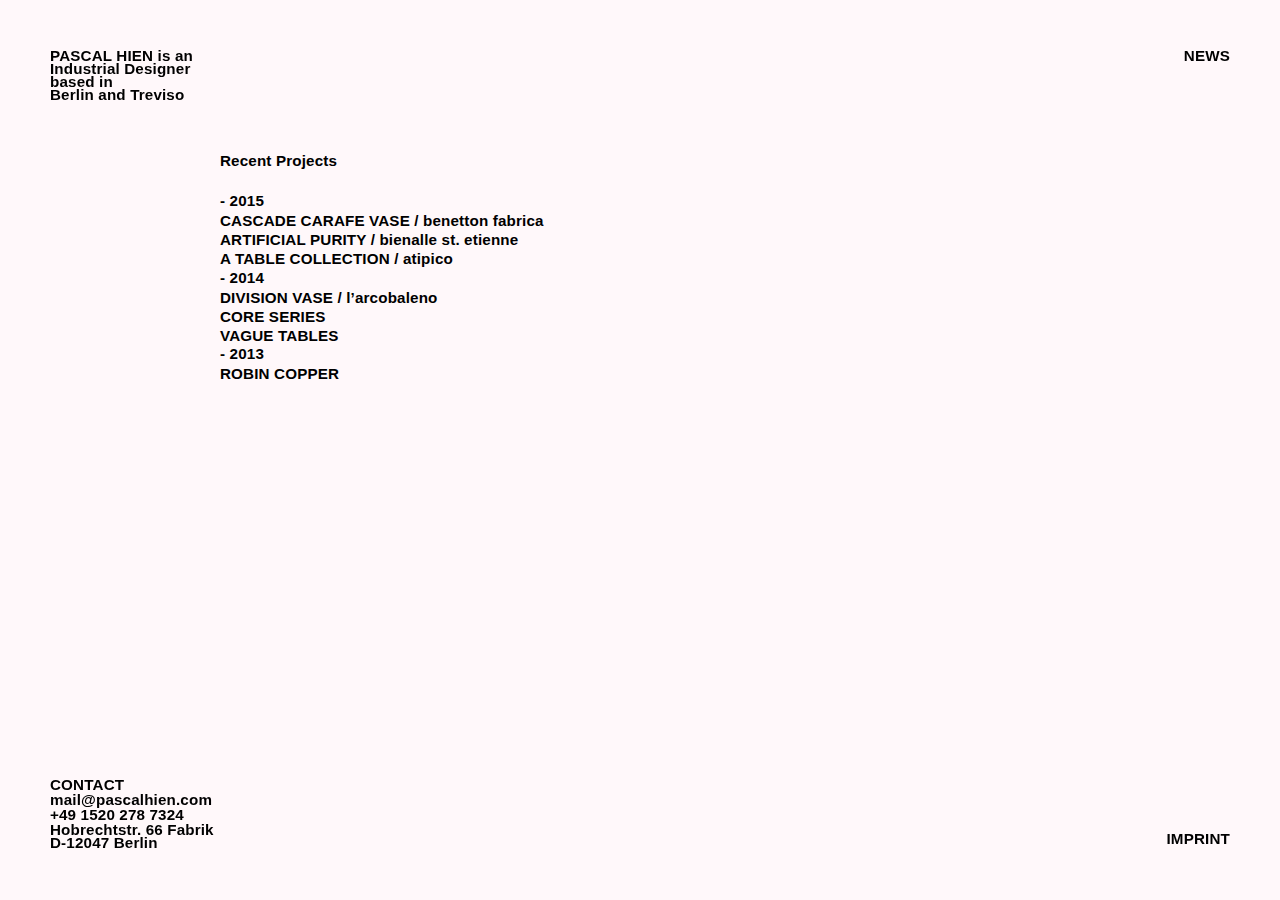
==== index.html @ 26cc18fd "Pascal Hien from Sarah" ====
<!DOCTYPE html>
<html>

<head>

  <meta charset="UTF-8">

  <title>Pascal Hien Portfolio</title>

  <meta name="robots" content="noindex">

  <meta name="description" content="The porfolio of German product designer Pascal Hien.">


  <!-- Open Graph data -->
  <meta property="og:type" content="website" />

  <meta property="og:image" content="imgs/home/cascada.jpg" />

  <meta property="og:description" content="The porfolio of German product designer Pascal Hien." />






  <link rel="stylesheet" href="css/normalize.css">
  <link rel="stylesheet" href="scss/style.css" media="screen" type="text/css" />

</head>

<body>


<div id="pageloader"><img src="imgs/loading.gif" /> </div>


<header>

  <div class="bio">
    <h1><strong>Pascal Hien</strong> is an<br/> Industrial Designer <br />based in<br/> Berlin and Treviso</h1>






  </div>

</header>




<div class="projects">

  <div class="accordion-wrapper">
    
    <dl id="project-links">

    <h2>Recent Projects</h2>

    <dt class="open">2015</dt>
    <dd>
      <ul>
        <li><a href="projects/cascade.html" class="proj-cascade"><strong>Cascade Carafe Vase</strong> / benetton fabrica</a></li>
        <li><a href="projects/artificialpurity.html" class="proj-artificialpurity"><strong>Artificial Purity</strong> / bienalle st. etienne</a></li> 
        <li><a href="projects/atable.html" class="proj-atable"><strong>A Table Collection</strong> / atipico</a></li>
      </ul>
    </dd>

    <dt class="open">2014</dt>
    <dd>
      <ul>
        <li><a href="projects/division.html" class="proj-division"><strong>Division Vase</strong> / l&#8217;arcobaleno</a></li>  
        <li><a href="projects/core.html" class="proj-core"><strong>Core Series</strong></a></li>
        <li><a href="projects/vague.html" class="proj-vague"><strong>Vague Tables</strong></a></li>  
      </ul>
    </dd>

    <dt class="open">2013</dt>
    <dd>
      <ul>
        <li><a href="projects/robincopper.html" class="proj-robincopper"><strong>Robin Copper</strong></a></li>
      </ul>
    </dd>


<!--     <dt class="closed">2011</dt>
    <dd>
      <ul>
        <li><a href=""><strong>Core Series</strong> / client</a></li>
        <li><a href=""><strong>Robin Copper</strong> / client</a></li>   
      </ul>
    </dd>


    <dt class="closed">2010</dt>
    <dd>
      <ul>
        <li><a href=""><strong>Core Series</strong> / client</a></li>
        <li><a href=""><strong>Robin Copper</strong> / client</a></li>   
      </ul>
    </dd> -->

    </dl>
  </div> <!-- / accordion-wrapper -->

  <div class="thumbnails-wrapper">

    <ul id="project-thumbs">

      <li class="thumbnail proj-cascade">
        <a href="projects/cascade.html"><img src="imgs/home/cascada.jpg" style="display: none;"></a>
      </li>

      <li class="thumbnail proj-artificialpurity">
        <a href="projects/artificialpurity.html"><img src="imgs/home/artificialpurity.jpg" style="display: none;"></a>
      </li>

      <li class="thumbnail proj-atable">
        <a href="projects/atable.html"><img src="imgs/home/atable.jpg" ></a>
      </li>

      <li class="thumbnail proj-division">
        <a href="projects/division.html"><img src="imgs/home/division.jpg" style="display: none;"></a>
      </li>

      <li class="thumbnail proj-core">
        <a href="projects/core.html"><img src="imgs/home/core.jpg" style="display: none;"></a>
      </li>

      <li class="thumbnail proj-vague">
        <a href="projects/vague.html"><img src="imgs/home/vague.jpg" style="display: none;"></a>
      </li>

      <li class="thumbnail proj-robincopper">
        <a href="projects/robincopper.html"><img src="imgs/home/robincopper.jpg" style="display: none;"></a>
      </li>



  </div> <!-- / thumbnails-wrapper -->

</div> <!-- / projects -->







<div class="contact">
  <h1><strong>Contact</strong></h1>
  <p><a href="mailto:mail@pascalhien.com" target="_blank">mail@pascalhien.com</a></p>
  <p><a href="tel:+49-1520-278-7324">+49 1520 278 7324</a></p>
  <p><a href="https://www.google.com/maps/search/66+Fabrik+++Hobrechtstr.+D-12047+Berlin/@52.48946,13.42551,17z/data=!3m1!4b1" target="_blank">Hobrechtstr. 66 Fabrik <br/> D-12047 Berlin</a></p>
</div>




<div class="news">

  <h2><strong>News</strong></h2>

</div><!-- /news -->

<div class="twitter-widget">
  <h2><a href="https://twitter.com/hienpascal" target="_blank">@hienpascal</a></h2>
  <div id="twitter_feed"></div>


</div>




<div class="imprint">

  <h2><strong><a href="imprint.html">Imprint</a></strong></h2>

</div><!-- /imprint -->






<script src="js/jquery.js"></script>

<script type="text/javascript" src="js/twitterFetcher_min.js"></script>

<script src="js/index.js"></script>





<!-- analytics -->
<script>
  (function(i,s,o,g,r,a,m){i['GoogleAnalyticsObject']=r;i[r]=i[r]||function(){
  (i[r].q=i[r].q||[]).push(arguments)},i[r].l=1*new Date();a=s.createElement(o),
  m=s.getElementsByTagName(o)[0];a.async=1;a.src=g;m.parentNode.insertBefore(a,m)
  })(window,document,'script','//www.google-analytics.com/analytics.js','ga');

  ga('create', 'UA-61043527-1', 'auto');
  ga('send', 'pageview');
</script>




</body>

</html>
---- scss/style.css ----
::selection {
  background: black;
  color: white; }

::-moz-selection {
  background: black;
  color: white; }

ul, dd {
  -webkit-margin-before: 0;
  -moz-margin-before: 0;
  -ms-margin-before: 0;
  -o-margin-before: 0;
  margin-before: 0;
  -webkit-margin-after: 0;
  -moz-margin-after: 0;
  -ms-margin-after: 0;
  -o-margin-after: 0;
  margin-after: 0;
  -webkit-margin-start: 0;
  -moz-margin-start: 0;
  -ms-margin-start: 0;
  -o-margin-start: 0;
  margin-start: 0;
  -webkit-margin-end: 0;
  -moz-margin-end: 0;
  -ms-margin-end: 0;
  -o-margin-end: 0;
  margin-end: 0;
  -webkit-padding-start: 0;
  -moz-padding-start: 0;
  -ms-padding-start: 0;
  -o-padding-start: 0;
  padding-start: 0;
  list-style-type: none; }

button {
  border: none;
  background: none; }

button::-moz-focus-inner,
input[type="reset"]::-moz-focus-inner,
input[type="button"]::-moz-focus-inner,
input[type="submit"]::-moz-focus-inner,
input[type="file"] > input[type="button"]::-moz-focus-inner {
  border: none; }

button:focus {
  outline: none; }

body {
  font-family: "Suisse BP Int'l",helvetica, arial, sans-serif;
  font-weight: 700;
  font-size: 23px;
  line-height: 22px;
  letter-spacing: 0.01em;
  background: #fff8fa; }
  @media screen and (max-width: 1280px) {
    body {
      font-size: 95%;
      line-height: 85%; } }
  @media screen and (max-width: 1024px) {
    body {
      font-size: 100%;
      line-height: 90%; } }

dt, a {
  margin-top: 2px; }

a {
  color: black;
  text-decoration: none;
  display: inline-block;
  margin-bottom: 4px; }
  a:hover {
    border-bottom: 4px solid black;
    margin-bottom: 0; }

.contact a {
  margin-bottom: 0;
  border-bottom: 0; }
  .contact a:hover {
    border-bottom: none; }

.project-wrapper a {
  border-bottom: 4px solid black; }

h1, h2, p {
  font-size: 1em;
  margin: 0;
  font-weight: 700; }

strong {
  font-weight: inherit;
  text-transform: uppercase; }

#project-links dt {
  cursor: pointer; }
#project-links .open + dd {
  display: block; }
#project-links .open:before {
  content: "- "; }
#project-links .closed + dd {
  display: none; }
#project-links .closed:before {
  content: "+ "; }

header, .news, .imprint, .contact {
  position: fixed; }

header, .news {
  top: 50px; }

.imprint, .contact {
  bottom: 50px; }

header, .contact {
  left: 50px; }

.news, .imprint {
  right: 50px; }

header .bio {
  width: 260px; }

.projects {
  position: relative;
  top: 140px; }
  .projects .accordion-wrapper, .projects .thumbnails-wrapper {
    display: inline-block; }
  .projects .thumbnails-wrapper {
    top: 0;
    position: absolute; }
    .projects .thumbnails-wrapper img {
      max-width: 30%;
      padding-left: 5%; }
  .projects .accordion-wrapper {
    width: 480px;
    padding-left: 320px;
    z-index: 10000;
    position: relative; }
    @media screen and (max-width: 1280px) {
      .projects .accordion-wrapper {
        padding-left: 220px; } }
    .projects .accordion-wrapper dt {
      border: none;
      margin-bottom: 5px; }
    .projects .accordion-wrapper h2 {
      margin-bottom: 25px; }
    .projects .accordion-wrapper h2, .projects .accordion-wrapper dd ul li a {
      display: inline-block; }

.news {
  z-index: 10000; }
  .news h2 {
    cursor: pointer; }

.twitter-widget {
  position: absolute;
  width: 360px;
  top: 140px;
  right: 50px;
  z-index: 10000; }
  .twitter-widget h2 a {
    border: none; }
    .twitter-widget h2 a:hover {
      border: none; }

#twitter_feed p {
  margin-top: 10px;
  overflow-wrap: break-word;
  line-height: 1.1em; }
  #twitter_feed p:before {
    content: "+ "; }

@media screen and (max-width: 1024px) {
  .projects .thumbnails-wrapper {
    display: none !important; }

  header, .news, .imprint, .contact, .projects {
    position: relative;
    float: left;
    width: 100%;
    top: 0;
    bottom: 0;
    left: 0;
    right: 0;
    margin: 15px 0 5px 50px; }

  .twitter-widget, .news {
    display: none; }

  .projects .accordion-wrapper {
    padding-left: 0; } }
.project-wrapper {
  margin-top: 50px; }
  .project-wrapper .project-info, .project-wrapper .project-slideshow, .project-wrapper .close {
    display: inline-block;
    position: absolute; }
  .project-wrapper .project-info {
    left: 110px;
    width: 410px; }
    .project-wrapper .project-info div {
      margin-bottom: 25px; }
    .project-wrapper .project-info .project-year {
      position: absolute;
      top: 0;
      right: 0; }
    .project-wrapper .project-info .project-description p {
      margin-bottom: 25px; }
  .project-wrapper .close {
    right: 110px;
    z-index: 10000; }
    .project-wrapper .close a {
      padding: 0 0 22px 22px;
      border: none; }
      .project-wrapper .close a:hover {
        border: none; }
  .project-wrapper .project-slideshow {
    right: 110px;
    max-width: 50%;
    top: 105px; }
    @media screen and (max-width: 1280px) {
      .project-wrapper .project-slideshow {
        max-width: 40%; } }
    @media screen and (max-width: 1024px) {
      .project-wrapper .project-slideshow {
        max-width: 80%; } }
    .project-wrapper .project-slideshow div img {
      max-width: 100%; }
    .project-wrapper .project-slideshow ul {
      margin-top: -20px;
      position: absolute; }
      .project-wrapper .project-slideshow ul li {
        background: #fff8fa;
        display: inline-block; }
        .project-wrapper .project-slideshow ul li button:hover {
          border-bottom: 4px solid black;
          margin-bottom: -2px; }

@media screen and (max-width: 1024px) {
  .project-wrapper {
    position: relative; }
    .project-wrapper .project-info, .project-wrapper .project-slideshow {
      display: inline-block;
      position: relative;
      margin-left: 75px;
      left: 0; } }
.imprint-wrapper {
  position: relative;
  top: 50px;
  width: 480px;
  padding-left: 420px; }
  .imprint-wrapper p {
    margin-bottom: 25px; }
  .imprint-wrapper .close {
    position: fixed;
    top: 50px;
    right: 50px; }
    .imprint-wrapper .close a {
      margin-bottom: 0;
      border-bottom: 0; }
      .imprint-wrapper .close a:hover {
        border-bottom: none; }

div#pageloader {
  position: fixed;
  height: 100%;
  width: 100%;
  top: 0;
  bottom: 0%;
  left: 0;
  right: 0%;
  background-color: #fff8fa;
  z-index: 1000000; }
  div#pageloader img {
    margin: 25% 0 0 45%; }
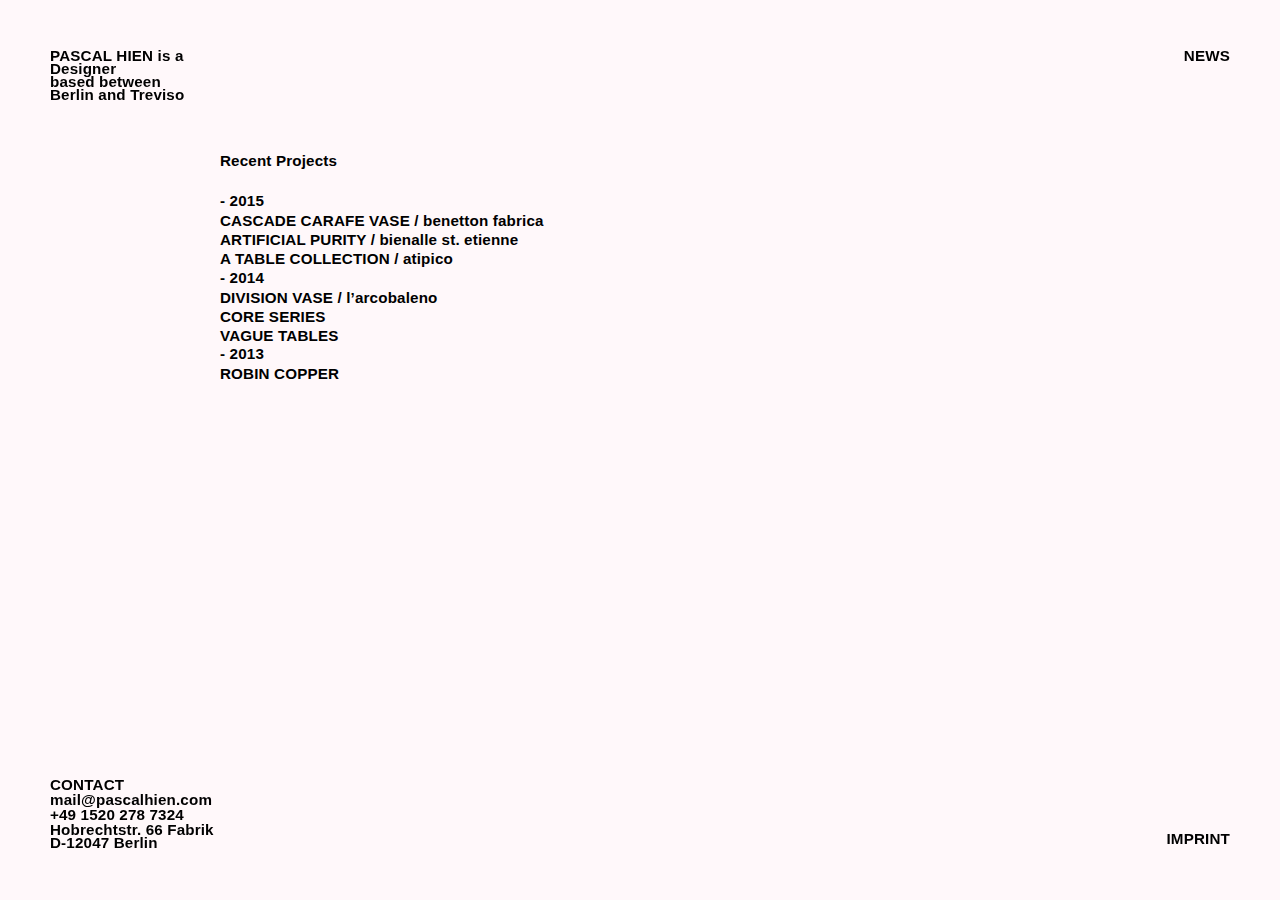
==== commit a593a06d: "text about" ====
--- a/index.html
+++ b/index.html
@@ -38,7 +38,7 @@
 <header>
 
   <div class="bio">
-    <h1><strong>Pascal Hien</strong> is an<br/> Industrial Designer <br />based in<br/> Berlin and Treviso</h1>
+    <h1><strong>Pascal Hien</strong> is a<br/> Designer <br />based between<br/> Berlin and Treviso</h1>
 
 
 
@@ -109,6 +109,10 @@
   <div class="thumbnails-wrapper">
 
     <ul id="project-thumbs">
+
+      <li class="thumbnail proj-fuha">
+        <a href="projects/fuha.html"><img src="imgs/home/fuha.jpg" style="display: none;"></a>
+      </li>
 
       <li class="thumbnail proj-cascade">
         <a href="projects/cascade.html"><img src="imgs/home/cascada.jpg" style="display: none;"></a>
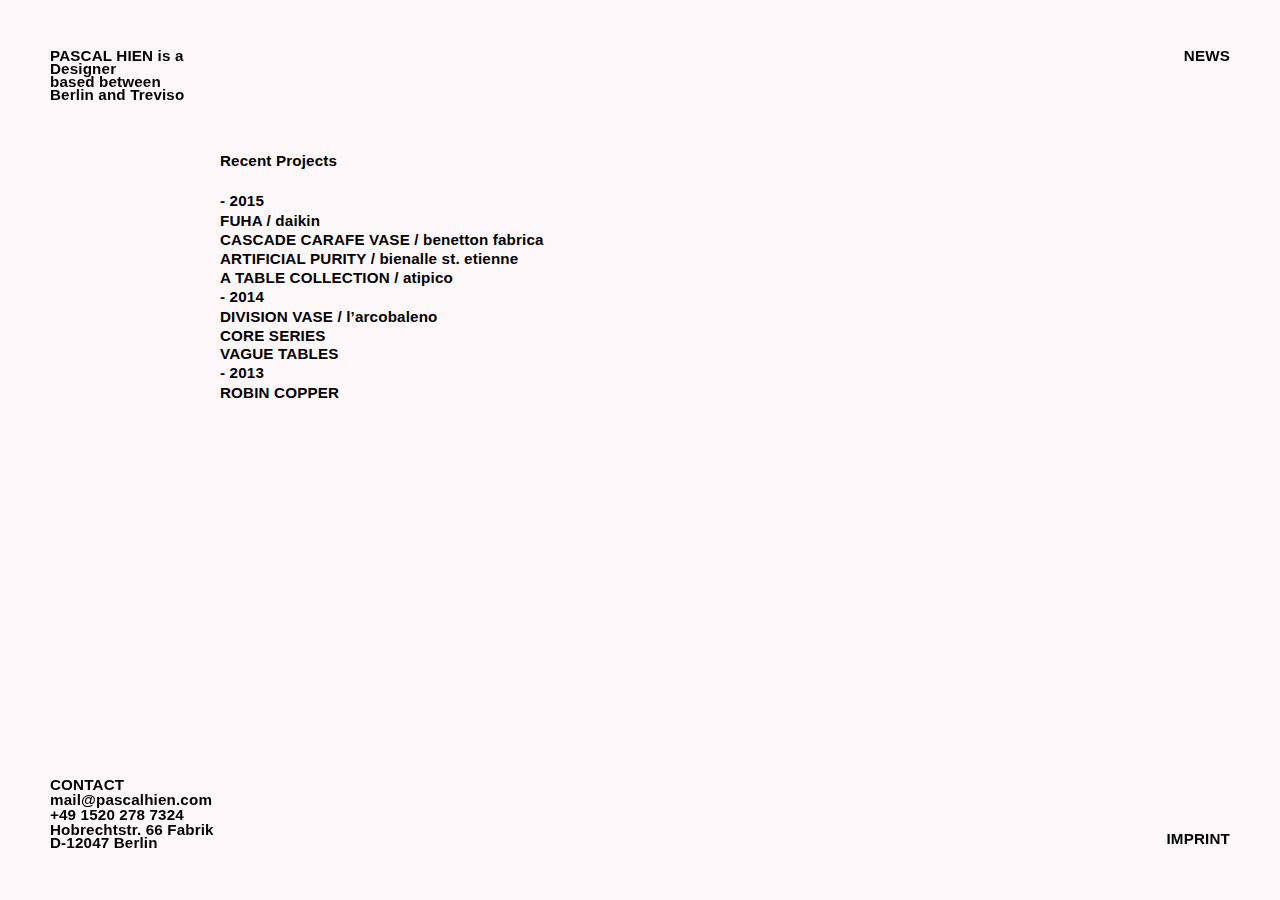
==== commit 7a4ba30a: "cool" ====
--- a/index.html
+++ b/index.html
@@ -63,6 +63,7 @@
     <dt class="open">2015</dt>
     <dd>
       <ul>
+        <li><a href="projects/fuha.html" class="proj-fuha"><strong>Fuha</strong> / daikin</a></li>
         <li><a href="projects/cascade.html" class="proj-cascade"><strong>Cascade Carafe Vase</strong> / benetton fabrica</a></li>
         <li><a href="projects/artificialpurity.html" class="proj-artificialpurity"><strong>Artificial Purity</strong> / bienalle st. etienne</a></li> 
         <li><a href="projects/atable.html" class="proj-atable"><strong>A Table Collection</strong> / atipico</a></li>
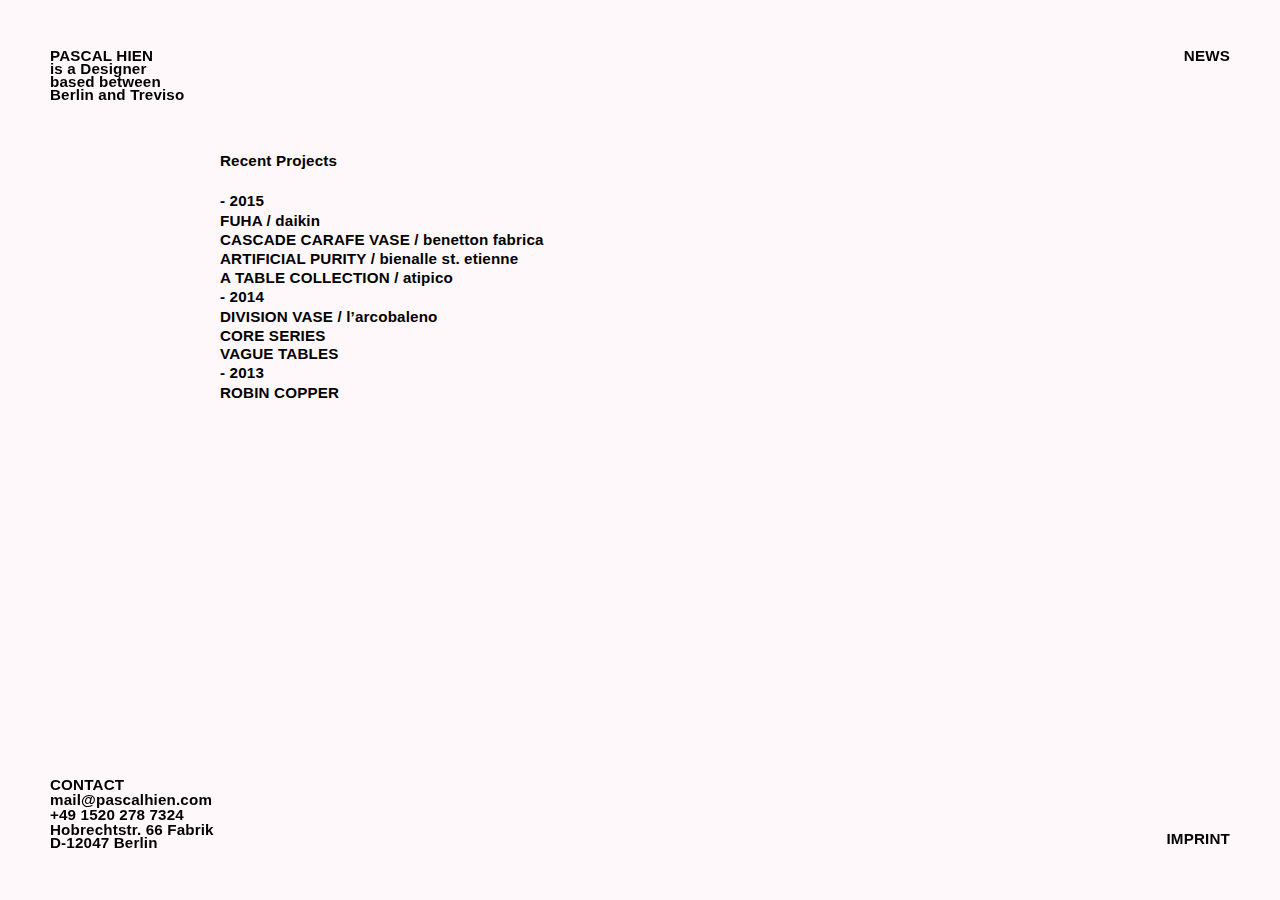
==== commit 5a9d0d90: "new text top" ====
--- a/index.html
+++ b/index.html
@@ -38,7 +38,7 @@
 <header>
 
   <div class="bio">
-    <h1><strong>Pascal Hien</strong> is a<br/> Designer <br />based between<br/> Berlin and Treviso</h1>
+    <h1><strong>Pascal Hien</strong> <br/>is a Designer <br />based between<br/> Berlin and Treviso</h1>
 
 
 
